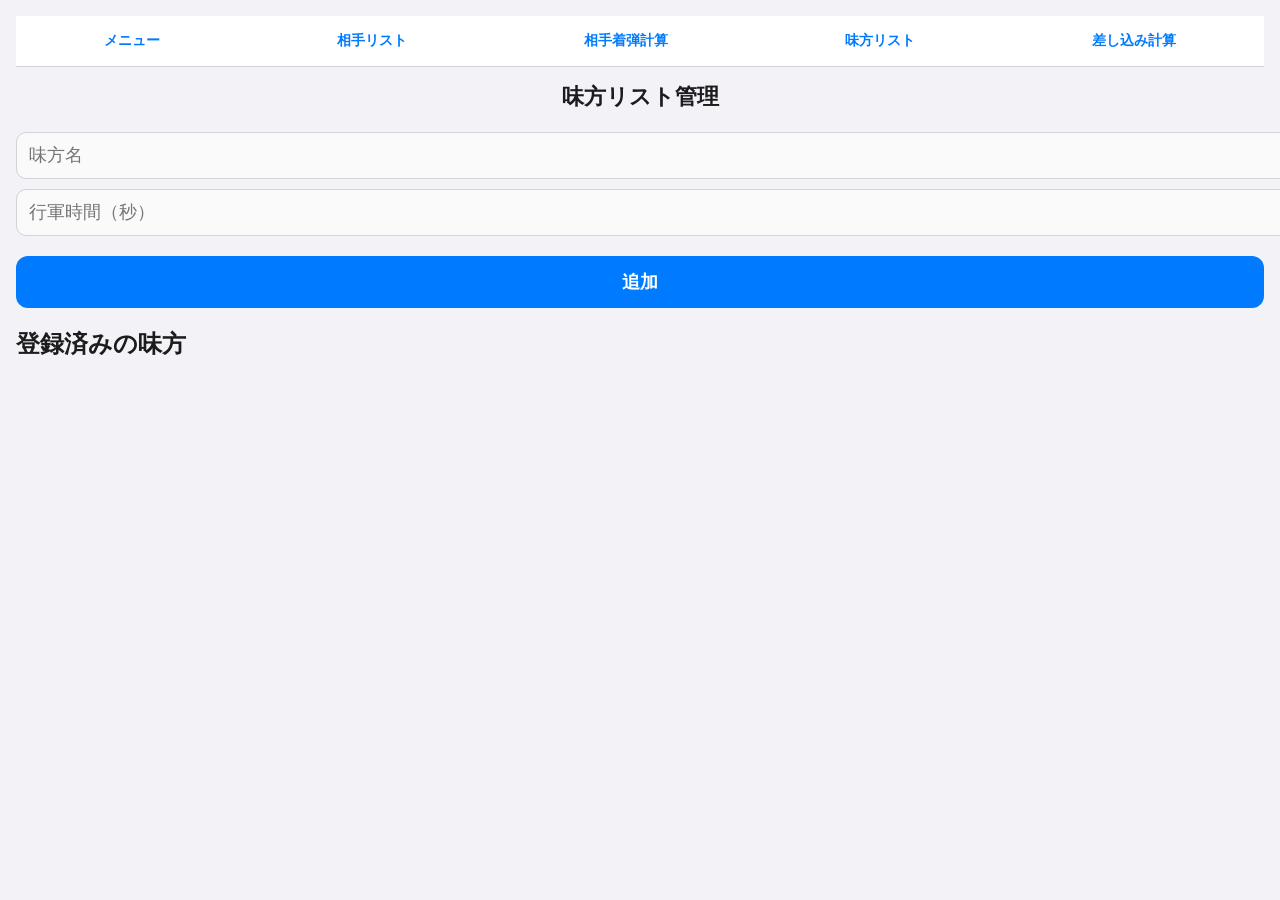
==== ally_list.html @ dea66ea1 "Create ally_list.html" ====
<!DOCTYPE html>
<html lang="ja">
<head>
  <meta charset="UTF-8">
  <title>味方リスト管理</title>
  <link rel="stylesheet" href="style.css">
</head>
<body>


  <nav class="nav-bar">
    <a href="index.html">メニュー</a>
    <a href="enemy_list.html">相手リスト</a>
    <a href="calc.html">相手着弾計算</a>
    <a href="ally_list.html">味方リスト</a>
    <a href="ally_sync.html">差し込み計算</a>
  </nav>
  <h1>味方リスト管理</h1>


  <section>
    <input type="text" id="ally-name" placeholder="味方名">
    <input type="number" id="ally-march" placeholder="行軍時間（秒）">
    <button id="add" class="btn">追加</button>
  </section>

  <section>
    <h2>登録済みの味方</h2>
    <div id="ally-list"></div>
  </section>

  <script>
    function loadAllies() {
      const list = JSON.parse(localStorage.getItem("allies") || "[]");
      const div = document.getElementById("ally-list");
      div.innerHTML = "";

      list.forEach((a, index) => {
        div.innerHTML += `
          <div class="enemy-card">
            <p>${a.name}（${a.march}秒）</p>
            <button class="btn delete" onclick="deleteAlly(${index})">削除</button>
          </div>
        `;
      });
    }

    function deleteAlly(index) {
      const list = JSON.parse(localStorage.getItem("allies") || "[]");
      list.splice(index, 1);
      localStorage.setItem("allies", JSON.stringify(list));
      loadAllies();
    }

    document.getElementById("add").onclick = () => {
      const name = document.getElementById("ally-name").value;
      const march = Number(document.getElementById("ally-march").value);

      if (!name || march <= 0) return;

      const list = JSON.parse(localStorage.getItem("allies") || "[]");
      list.push({ name, march });
      localStorage.setItem("allies", JSON.stringify(list));

      loadAllies();
    };

    loadAllies();
  </script>

</body>
</html>
---- style.css ----
body {
  font-family: -apple-system, BlinkMacSystemFont, sans-serif;
  margin: 0;
  padding: 16px;
  background: #f2f2f7;
  color: #1c1c1e;
}

h1 {
  text-align: center;
  font-size: 22px;
  margin-bottom: 20px;
}

section {
  margin-bottom: 20px;
}

.clock {
  font-size: 24px;
  font-weight: bold;
  text-align: center;
  padding: 12px 0;
}

#enemy-list div {
  background: #ffffff;
  padding: 14px;
  margin-bottom: 12px;
  border-radius: 12px;
  box-shadow: 0 2px 6px rgba(0,0,0,0.08);
}

input[type="text"],
input[type="number"] {
  width: 100%;
  padding: 12px;
  font-size: 18px;
  margin-bottom: 10px;
  border: 1px solid #d1d1d6;
  border-radius: 10px;
  background: #fafafa;
}

.btn {
  width: 100%;
  padding: 14px;
  font-size: 18px;
  border: none;
  border-radius: 12px;
  background: #007aff;
  color: white;
  font-weight: bold;
  margin-top: 10px;
}
/* 削除ボタン（くすんだ赤） */
.btn.delete {
  background: #d9534f;
  color: white;
}

.btn.delete:active {
  background: #c9302c;
}


.btn:active {
  background: #005fcc;
}

.calc {
  background: #34c759;
}

.calc:active {
  background: #28a745;
}

#result p {
  background: #e5f5ff;
  padding: 12px;
  border-radius: 10px;
  margin-bottom: 10px;
  font-size: 18px;
}

.menu-container {
  display: flex;
  flex-direction: column;
  align-items: center;
  gap: 16px;
  margin-top: 40px;
}

.menu-btn {
  width: 75%;              /* 横幅を75%にして長すぎず短すぎず */
  max-width: 300px;        /* タブレットでも大きくなりすぎない */
  padding: 14px;
  font-size: 18px;
  text-align: center;
  border-radius: 12px;
  font-weight: bold;
  text-decoration: none;
  color: white;
  background: #007aff;     /* iOSブルー */
}

.menu-btn.calc {
  background: #34c759;     /* iOSグリーン */
}

.menu-btn:active {
  opacity: 0.8;
}

/* ======== 共通メニューバー ======== */
.nav-bar {
  position: sticky;
  top: 0;
  z-index: 999;
  background: #ffffff;
  padding: 10px 0;
  display: flex;
  justify-content: space-around;
  border-bottom: 1px solid #d1d1d6;
}

.nav-bar a {
  font-size: 14px;
  color: #007aff;
  text-decoration: none;
  font-weight: bold;
  padding: 6px 4px;
}

.nav-bar a:active {
  opacity: 0.6;
}
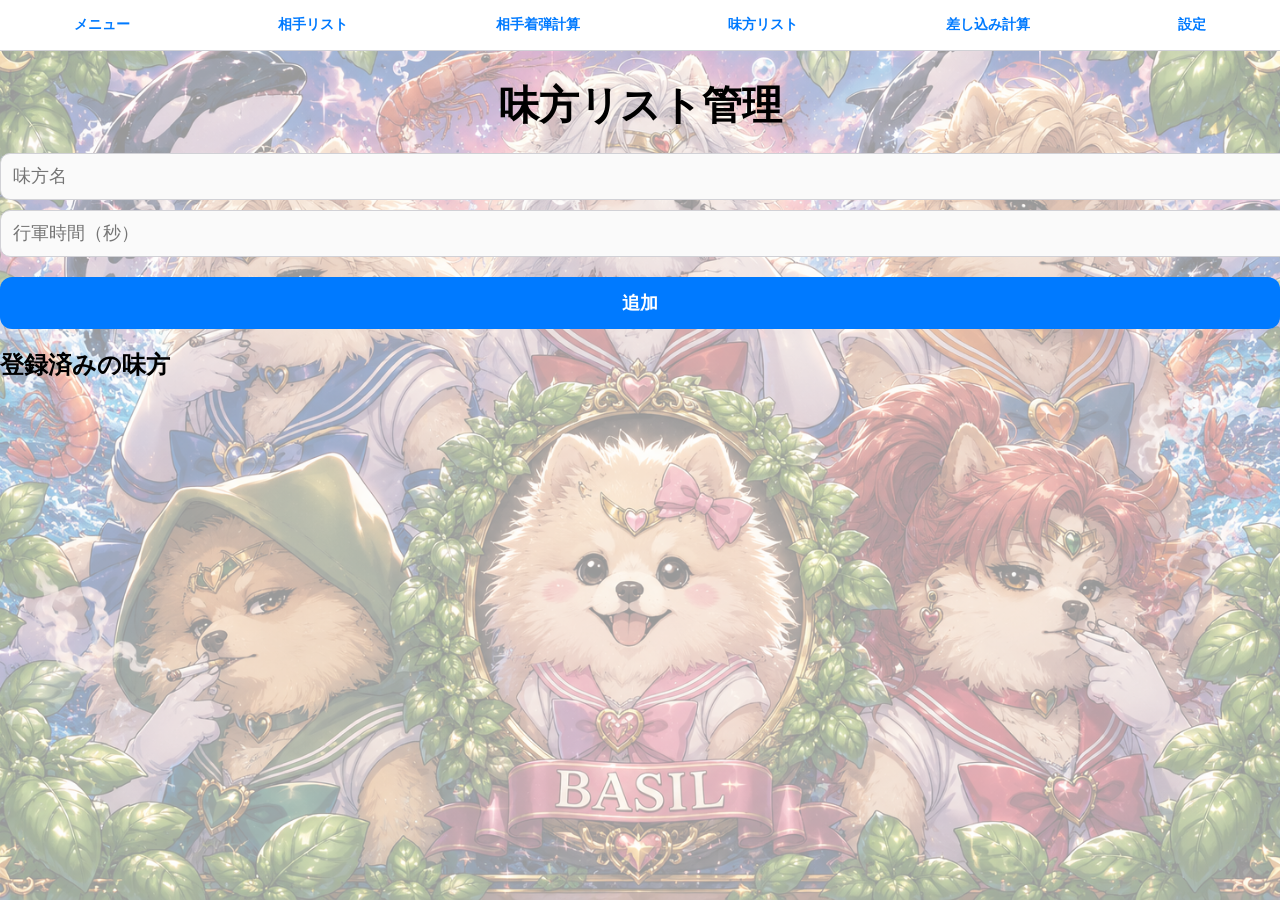
==== commit 8613ddb0: "Update ally_list.html" ====
--- a/ally_list.html
+++ b/ally_list.html
@@ -14,6 +14,7 @@
     <a href="calc.html">相手着弾計算</a>
     <a href="ally_list.html">味方リスト</a>
     <a href="ally_sync.html">差し込み計算</a>
+    <a href="settings.html">設定</a>
   </nav>
   <h1>味方リスト管理</h1>
 
@@ -30,6 +31,14 @@
   </section>
 
   <script>
+    function loadBackgroundState() {
+      const bgEnabled = localStorage.getItem("backgroundEnabled");
+      if (bgEnabled === "false") {
+        document.body.classList.add("bg-off");
+      }
+    }
+    loadBackgroundState();
+
     function loadAllies() {
       const list = JSON.parse(localStorage.getItem("allies") || "[]");
       const div = document.getElementById("ally-list");
@@ -62,6 +71,8 @@
       list.push({ name, march });
       localStorage.setItem("allies", JSON.stringify(list));
 
+      document.getElementById("ally-name").value = "";
+      document.getElementById("ally-march").value = "";
       loadAllies();
     };
 
--- a/style.css
+++ b/style.css
@@ -1,14 +1,26 @@
 body {
-  font-family: -apple-system, BlinkMacSystemFont, sans-serif;
   margin: 0;
-  padding: 16px;
-  background: #f2f2f7;
-  color: #1c1c1e;
+  padding: 0;
+  position: relative;
+  min-height: 100vh;
+  background: url("main_image.png") center/cover no-repeat fixed;
+  z-index: 0; /* 背景を一番下に */
 }
+
+/* 背景の上にだけ透過レイヤーを敷く */
+body::before {
+  content: "";
+  position: fixed;
+  inset: 0;
+  background: rgba(255, 255, 255, 0.6); /* 透過レイヤー */
+  z-index: -1; /* ← これが超重要！ 背景の後ろに置く */
+}
+
+
 
 h1 {
   text-align: center;
-  font-size: 22px;
+  font-size: 40px;
   margin-bottom: 20px;
 }
 
@@ -93,16 +105,16 @@
 }
 
 .menu-btn {
-  width: 75%;              /* 横幅を75%にして長すぎず短すぎず */
+  width: 90%;              /* 横幅を75%にして長すぎず短すぎず */
   max-width: 300px;        /* タブレットでも大きくなりすぎない */
-  padding: 14px;
-  font-size: 18px;
+  padding: 45px;
+  font-size: 25px;
   text-align: center;
   border-radius: 12px;
   font-weight: bold;
   text-decoration: none;
   color: white;
-  background: #007aff;     /* iOSブルー */
+  background: #9050a3;     /* iOSブルー */
 }
 
 .menu-btn.calc {
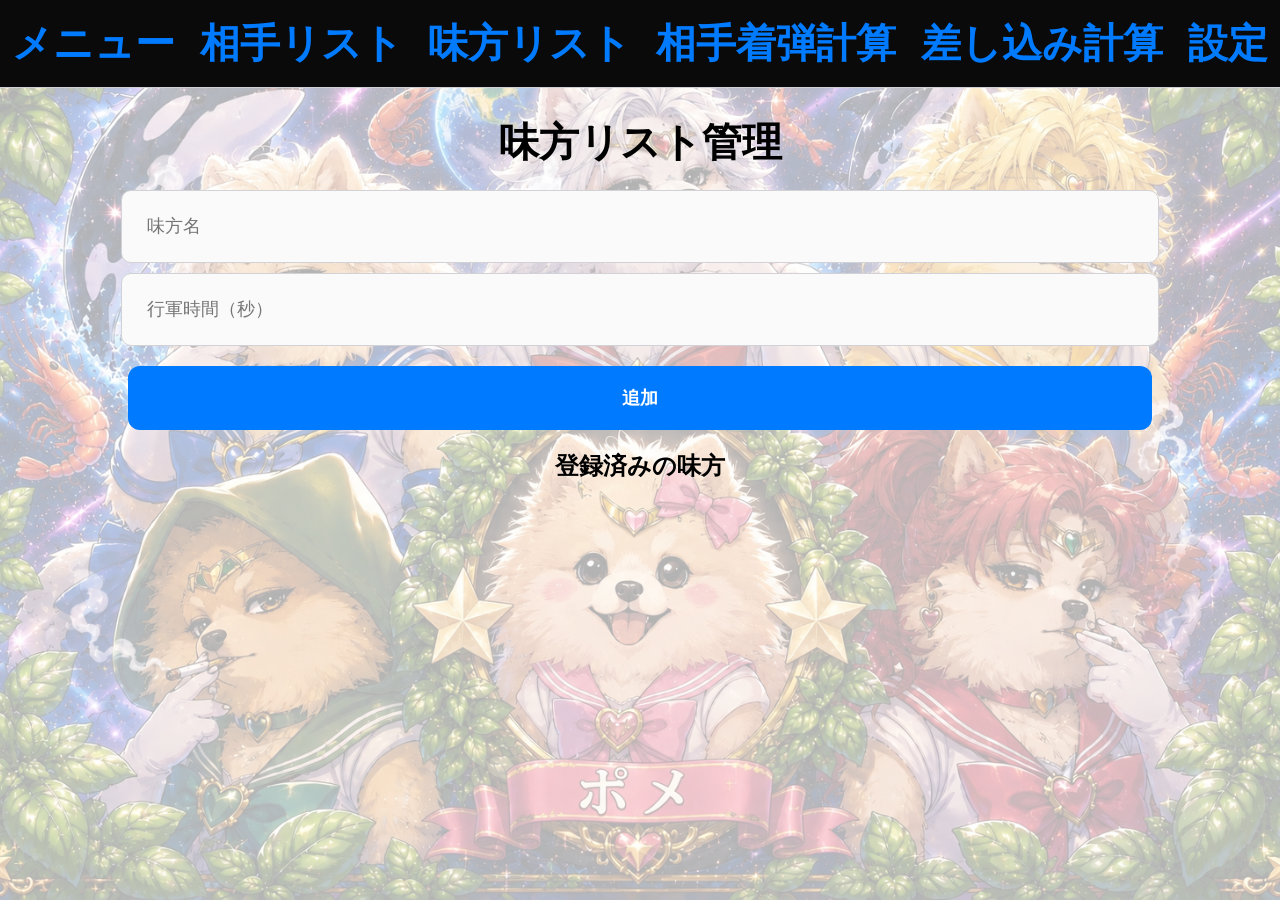
==== commit f1ffadf4: "Update ally_list.html" ====
--- a/ally_list.html
+++ b/ally_list.html
@@ -11,8 +11,8 @@
   <nav class="nav-bar">
     <a href="index.html">メニュー</a>
     <a href="enemy_list.html">相手リスト</a>
+    <a href="ally_list.html">味方リスト</a>
     <a href="calc.html">相手着弾計算</a>
-    <a href="ally_list.html">味方リスト</a>
     <a href="ally_sync.html">差し込み計算</a>
     <a href="settings.html">設定</a>
   </nav>
@@ -31,13 +31,45 @@
   </section>
 
   <script>
+    let editingAllyIndex = null;
+
+    function getAutoTheme() {
+      return window.matchMedia("(prefers-color-scheme: dark)").matches ? "dark" : "light";
+    }
+
+    function getAutoDeviceMode() {
+      return window.innerWidth <= 768 ? "mobile" : "desktop";
+    }
+
+    function applyThemeMode(mode) {
+      const selected = mode || "auto";
+      const effective = selected === "auto" ? getAutoTheme() : selected;
+      document.body.dataset.theme = effective;
+    }
+
+    function applyDeviceMode(mode) {
+      const selected = mode || "auto";
+      const effective = selected === "auto" ? getAutoDeviceMode() : selected;
+      document.body.dataset.device = effective;
+    }
+
     function loadBackgroundState() {
       const bgEnabled = localStorage.getItem("backgroundEnabled");
-      if (bgEnabled === "false") {
-        document.body.classList.add("bg-off");
-      }
+      document.body.classList.toggle("bg-off", bgEnabled === "false");
+      const savedTheme = localStorage.getItem("themeMode") || "auto";
+      const savedDevice = localStorage.getItem("deviceMode") || "auto";
+      applyThemeMode(savedTheme);
+      applyDeviceMode(savedDevice);
     }
     loadBackgroundState();
+    window.addEventListener("resize", () => {
+      if ((localStorage.getItem("themeMode") || "auto") === "auto") {
+        applyThemeMode("auto");
+      }
+      if ((localStorage.getItem("deviceMode") || "auto") === "auto") {
+        applyDeviceMode("auto");
+      }
+    });
 
     function loadAllies() {
       const list = JSON.parse(localStorage.getItem("allies") || "[]");
@@ -46,18 +78,44 @@
 
       list.forEach((a, index) => {
         div.innerHTML += `
-          <div class="enemy-card">
-            <p>${a.name}（${a.march}秒）</p>
-            <button class="btn delete" onclick="deleteAlly(${index})">削除</button>
+          <div class="list-card enemy-card">
+            <div class="list-card-main">
+              <p class="entry-name">${a.name}</p>
+              <p class="entry-meta">行軍 ${a.march}秒</p>
+            </div>
+            <div class="action-buttons">
+              <button class="btn edit" onclick="editAlly(${index})">編集</button>
+              <button class="btn delete" onclick="deleteAlly(${index})">削除</button>
+            </div>
           </div>
         `;
       });
+    }
+
+    function editAlly(index) {
+      const list = JSON.parse(localStorage.getItem("allies") || "[]");
+      const item = list[index];
+      if (!item) return;
+
+      editingAllyIndex = index;
+      document.getElementById("ally-name").value = item.name;
+      document.getElementById("ally-march").value = item.march;
+      document.getElementById("add").textContent = "更新";
+      document.getElementById("ally-name").focus();
     }
 
     function deleteAlly(index) {
       const list = JSON.parse(localStorage.getItem("allies") || "[]");
       list.splice(index, 1);
       localStorage.setItem("allies", JSON.stringify(list));
+
+      if (editingAllyIndex === index) {
+        editingAllyIndex = null;
+        document.getElementById("add").textContent = "追加";
+      }
+
+      document.getElementById("ally-name").value = "";
+      document.getElementById("ally-march").value = "";
       loadAllies();
     }
 
@@ -68,11 +126,19 @@
       if (!name || march <= 0) return;
 
       const list = JSON.parse(localStorage.getItem("allies") || "[]");
-      list.push({ name, march });
+
+      if (editingAllyIndex !== null) {
+        list[editingAllyIndex] = { name, march };
+      } else {
+        list.push({ name, march });
+      }
+
       localStorage.setItem("allies", JSON.stringify(list));
 
       document.getElementById("ally-name").value = "";
       document.getElementById("ally-march").value = "";
+      editingAllyIndex = null;
+      document.getElementById("add").textContent = "追加";
       loadAllies();
     };
 
--- a/style.css
+++ b/style.css
@@ -12,8 +12,17 @@
   content: "";
   position: fixed;
   inset: 0;
-  background: rgba(255, 255, 255, 0.6); /* 透過レイヤー */
-  z-index: -1; /* ← これが超重要！ 背景の後ろに置く */
+  background: rgba(255, 255, 255, 0.7); /* 透過レイヤー */
+  z-index: -1; /* 背景の後ろに置く */
+}
+
+/* 背景OFF時 */
+body.bg-off {
+  background: #ffffff;
+}
+
+body.bg-off::before {
+  background: transparent;
 }
 
 
@@ -25,6 +34,7 @@
 }
 
 section {
+  text-align: center;
   margin-bottom: 20px;
 }
 
@@ -35,8 +45,8 @@
   padding: 12px 0;
 }
 
-#enemy-list div {
-  background: #ffffff;
+#enemy-list div,
+#ally-list div {
   padding: 14px;
   margin-bottom: 12px;
   border-radius: 12px;
@@ -45,8 +55,10 @@
 
 input[type="text"],
 input[type="number"] {
-  width: 100%;
-  padding: 12px;
+  width: 77%;/* テキストボックスの幅 */
+  display: block;
+  margin: 0 auto;
+  padding: 25px;
   font-size: 18px;
   margin-bottom: 10px;
   border: 1px solid #d1d1d6;
@@ -55,8 +67,8 @@
 }
 
 .btn {
-  width: 100%;
-  padding: 14px;
+  width: 80%;/* ボタンの幅 */
+  padding: 20px;
   font-size: 18px;
   border: none;
   border-radius: 12px;
@@ -89,11 +101,26 @@
 }
 
 #result p {
-  background: #e5f5ff;
+  background: #ffffff;
+  color: #101010;
   padding: 12px;
   border-radius: 10px;
   margin-bottom: 10px;
-  font-size: 18px;
+  font-size: 50px;
+}
+
+#calc-list .result {
+  font-size: 30px;
+  font-weight: bold;
+  margin-top: 10px;
+  color: #101010;
+}
+
+#enemy-list div > p:first-child,
+#ally-list div > p:first-child {
+  font-size: 30px;
+  font-weight: bold;
+  color: #101010;
 }
 
 .menu-container {
@@ -106,9 +133,9 @@
 
 .menu-btn {
   width: 90%;              /* 横幅を75%にして長すぎず短すぎず */
-  max-width: 300px;        /* タブレットでも大きくなりすぎない */
+  max-width: 400px;        /* タブレットでも大きくなりすぎない */
   padding: 45px;
-  font-size: 25px;
+  font-size: 40px;
   text-align: center;
   border-radius: 12px;
   font-weight: bold;
@@ -130,7 +157,7 @@
   position: sticky;
   top: 0;
   z-index: 999;
-  background: #ffffff;
+  background: #0a0a0a;
   padding: 10px 0;
   display: flex;
   justify-content: space-around;
@@ -138,7 +165,7 @@
 }
 
 .nav-bar a {
-  font-size: 14px;
+  font-size: 40px;
   color: #007aff;
   text-decoration: none;
   font-weight: bold;
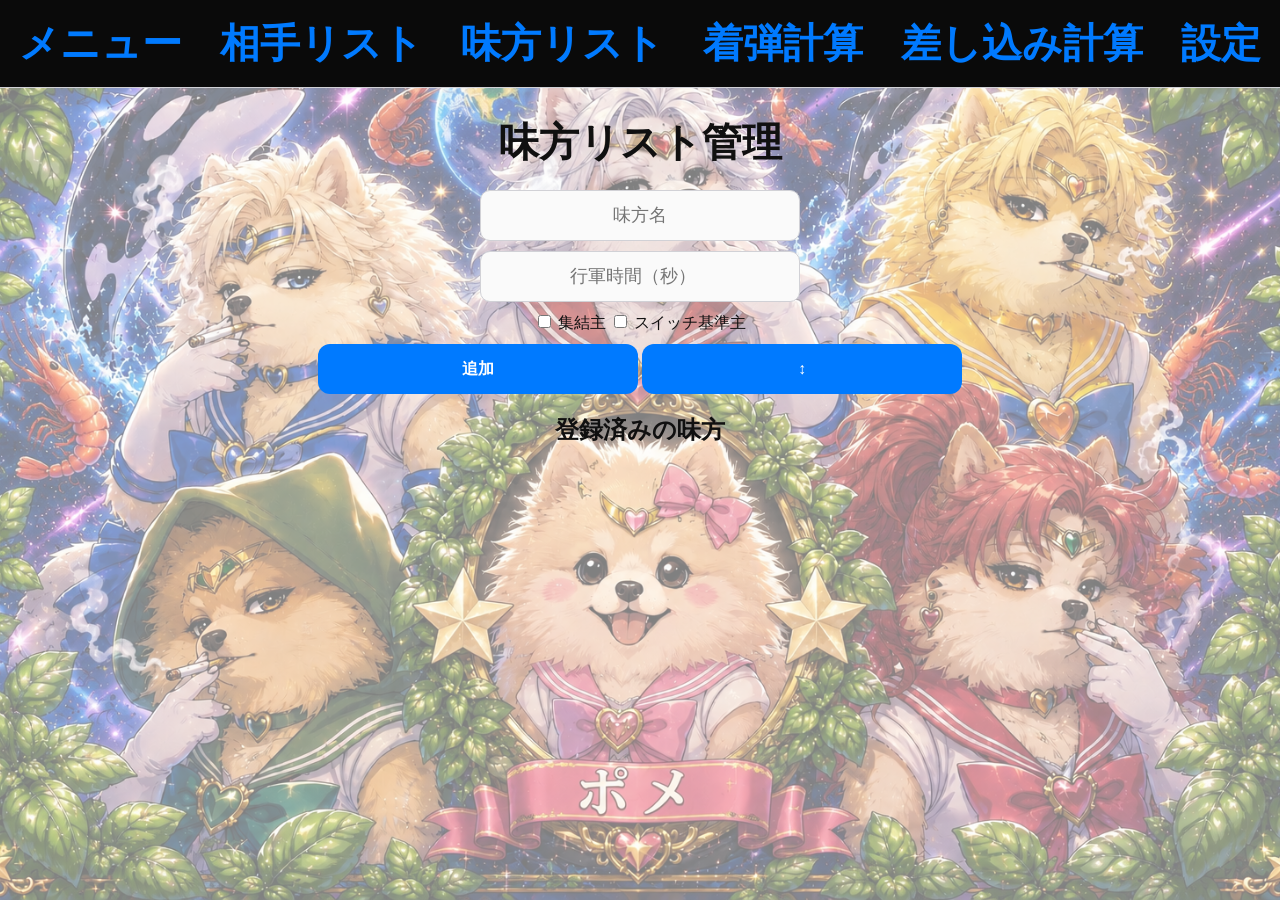
==== commit bd825b74: "Update ally_list.html" ====
--- a/ally_list.html
+++ b/ally_list.html
@@ -12,7 +12,7 @@
     <a href="index.html">メニュー</a>
     <a href="enemy_list.html">相手リスト</a>
     <a href="ally_list.html">味方リスト</a>
-    <a href="calc.html">相手着弾計算</a>
+    <a href="calc.html">着弾計算</a>
     <a href="ally_sync.html">差し込み計算</a>
     <a href="settings.html">設定</a>
   </nav>
@@ -22,7 +22,18 @@
   <section>
     <input type="text" id="ally-name" placeholder="味方名">
     <input type="number" id="ally-march" placeholder="行軍時間（秒）">
-    <button id="add" class="btn">追加</button>
+    <label>
+      <input type="checkbox" id="ally-gathering">
+      集結主
+    </label>
+    <label>
+      <input type="checkbox" id="ally-switch-leader">
+      スイッチ基準主
+    </label>
+    <div class="ally-add-row">
+      <button id="add" class="btn">追加</button>
+      <button id="sort-allies" class="btn sort-btn" type="button" title="並び替え">↕</button>
+    </div>
   </section>
 
   <section>
@@ -71,6 +82,19 @@
       }
     });
 
+    function sortAllies() {
+      const list = JSON.parse(localStorage.getItem("allies") || "[]");
+      const sorted = [...list].sort((a, b) => {
+        const rankA = a.gatheringLeader && a.switchLeader ? 0 : a.gatheringLeader ? 1 : 2;
+        const rankB = b.gatheringLeader && b.switchLeader ? 0 : b.gatheringLeader ? 1 : 2;
+        if (rankA !== rankB) return rankA - rankB;
+        return (a.name || "").localeCompare(b.name || "", "ja");
+      });
+
+      localStorage.setItem("allies", JSON.stringify(sorted));
+      loadAllies();
+    }
+
     function loadAllies() {
       const list = JSON.parse(localStorage.getItem("allies") || "[]");
       const div = document.getElementById("ally-list");
@@ -82,6 +106,14 @@
             <div class="list-card-main">
               <p class="entry-name">${a.name}</p>
               <p class="entry-meta">行軍 ${a.march}秒</p>
+              <label class="entry-meta">
+                <input type="checkbox" ${a.gatheringLeader ? "checked" : ""} onchange="toggleGatheringLeader(${index}, this.checked)">
+                集結主
+              </label>
+              <label class="entry-meta">
+                <input type="checkbox" ${a.switchLeader ? "checked" : ""} onchange="toggleSwitchLeader(${index}, this.checked)">
+                スイッチ基準主
+              </label>
             </div>
             <div class="action-buttons">
               <button class="btn edit" onclick="editAlly(${index})">編集</button>
@@ -92,6 +124,23 @@
       });
     }
 
+    function toggleGatheringLeader(index, checked) {
+      const list = JSON.parse(localStorage.getItem("allies") || "[]");
+      if (!list[index]) return;
+      list[index].gatheringLeader = checked;
+      localStorage.setItem("allies", JSON.stringify(list));
+      loadAllies();
+    }
+
+    function toggleSwitchLeader(index, checked) {
+      const list = JSON.parse(localStorage.getItem("allies") || "[]");
+      if (!list[index]) return;
+
+      list[index].switchLeader = checked;
+      localStorage.setItem("allies", JSON.stringify(list));
+      loadAllies();
+    }
+
     function editAlly(index) {
       const list = JSON.parse(localStorage.getItem("allies") || "[]");
       const item = list[index];
@@ -100,6 +149,8 @@
       editingAllyIndex = index;
       document.getElementById("ally-name").value = item.name;
       document.getElementById("ally-march").value = item.march;
+      document.getElementById("ally-gathering").checked = Boolean(item.gatheringLeader);
+      document.getElementById("ally-switch-leader").checked = Boolean(item.switchLeader);
       document.getElementById("add").textContent = "更新";
       document.getElementById("ally-name").focus();
     }
@@ -116,32 +167,41 @@
 
       document.getElementById("ally-name").value = "";
       document.getElementById("ally-march").value = "";
+      document.getElementById("ally-gathering").checked = false;
+      document.getElementById("ally-switch-leader").checked = false;
       loadAllies();
     }
 
     document.getElementById("add").onclick = () => {
       const name = document.getElementById("ally-name").value;
       const march = Number(document.getElementById("ally-march").value);
+      const gatheringLeader = document.getElementById("ally-gathering").checked;
+      const switchLeader = document.getElementById("ally-switch-leader").checked;
 
       if (!name || march <= 0) return;
 
       const list = JSON.parse(localStorage.getItem("allies") || "[]");
+      const entry = { name, march, gatheringLeader, switchLeader };
 
       if (editingAllyIndex !== null) {
-        list[editingAllyIndex] = { name, march };
+        list[editingAllyIndex] = entry;
       } else {
-        list.push({ name, march });
+        list.push(entry);
       }
 
       localStorage.setItem("allies", JSON.stringify(list));
 
       document.getElementById("ally-name").value = "";
       document.getElementById("ally-march").value = "";
+      document.getElementById("ally-gathering").checked = false;
+      document.getElementById("ally-switch-leader").checked = false;
       editingAllyIndex = null;
       document.getElementById("add").textContent = "追加";
       loadAllies();
     };
 
+    document.getElementById("sort-allies").onclick = sortAllies;
+
     loadAllies();
   </script>
 
--- a/style.css
+++ b/style.css
@@ -1,24 +1,63 @@
+:root {
+  --bg-main: url("main_image.png") center/cover no-repeat fixed;
+  --bg-overlay: rgba(255, 255, 255, 0.5);
+  --panel-bg: rgba(230, 230, 230, 0.86);
+  --panel-strong: rgba(255, 255, 255, 0.92);
+  --input-bg: #fafafa;
+  --input-border: #d1d1d6;
+  --text-main: #101010;
+  --text-soft: #444;
+  --nav-bg: #0a0a0a;
+  --nav-link: #007aff;
+  --button-text: #ffffff;
+  --button-bg: #007aff;
+  --button-accent: #34c759;
+  --button-warning: #f0ad4e;
+  --button-danger: #d9534f;
+  --button-sync: #8e44ad;
+  --surface-shadow: rgba(0, 0, 0, 0.08);
+}
+
 body {
   margin: 0;
   padding: 0;
   position: relative;
   min-height: 100vh;
-  background: url("main_image.png") center/cover no-repeat fixed;
-  z-index: 0; /* 背景を一番下に */
-}
-
-/* 背景の上にだけ透過レイヤーを敷く */
+  background: var(--bg-main);
+  color: var(--text-main);
+  z-index: 0;
+}
+
+body[data-theme="dark"] {
+  --bg-main: #101417;
+  --bg-overlay: rgba(16, 20, 23, 0.72);
+  --panel-bg: rgba(42, 48, 55, 0.92);
+  --panel-strong: rgba(20, 25, 30, 0.96);
+  --input-bg: #1e252d;
+  --input-border: #3d4753;
+  --text-main: #f3f7fb;
+  --text-soft: #c8d0d9;
+  --nav-bg: #0b0f12;
+  --nav-link: #79baff;
+  --button-text: #ffffff;
+  --button-bg: #2d7ef7;
+  --button-accent: #2dbb68;
+  --button-warning: #d68d2a;
+  --button-danger: #cf5a5a;
+  --button-sync: #a765d1;
+  --surface-shadow: rgba(0, 0, 0, 0.35);
+}
+
 body::before {
   content: "";
   position: fixed;
   inset: 0;
-  background: rgba(255, 255, 255, 0.7); /* 透過レイヤー */
-  z-index: -1; /* 背景の後ろに置く */
-}
-
-/* 背景OFF時 */
+  background: var(--bg-overlay);
+  z-index: -1;
+}
+
 body.bg-off {
-  background: #ffffff;
+  background: var(--panel-strong);
 }
 
 body.bg-off::before {
@@ -45,41 +84,119 @@
   padding: 12px 0;
 }
 
-#enemy-list div,
-#ally-list div {
-  padding: 14px;
-  margin-bottom: 12px;
+#enemy-list,
+#ally-list {
+  max-width: 760px;
+  width: min(92vw, 760px);
+  margin: 0 auto;
+  display: flex;
+  flex-direction: column;
+  gap: 12px;
+}
+
+.setting-select {
+  width: min(62vw, 320px);
+  max-width: 320px;
+  padding: 12px 14px;
+  border-radius: 10px;
+  border: 1px solid var(--input-border);
+  background: var(--input-bg);
+  color: var(--text-main);
+  font-size: 16px;
+  margin-bottom: 10px;
+}
+
+.list-card {
+  padding: 14px 16px;
   border-radius: 12px;
-  box-shadow: 0 2px 6px rgba(0,0,0,0.08);
+  box-shadow: 0 2px 6px var(--surface-shadow);
+  background: var(--panel-bg);
+  display: flex;
+  align-items: center;
+  justify-content: space-between;
+  gap: 12px;
+  width: 100%;
+  box-sizing: border-box;
+}
+
+.list-card-main {
+  flex: 1;
+  min-width: 0;
+  text-align: left;
+}
+
+.entry-name {
+  margin: 0;
+  font-size: 30px;
+  font-weight: bold;
+  color: var(--text-main);
+  word-break: break-word;
+}
+
+.entry-meta {
+  margin: 6px 0 0;
+  font-size: 18px;
+  color: var(--text-soft);
+}
+
+.action-buttons {
+  display: flex;
+  gap: 8px;
+  width: 46%;
+  min-width: 180px;
 }
 
 input[type="text"],
 input[type="number"] {
-  width: 77%;/* テキストボックスの幅 */
+  width: min(62vw, 320px);
+  max-width: 320px;
   display: block;
-  margin: 0 auto;
-  padding: 25px;
+  margin: 0 auto 10px;
+  padding: 14px 16px;
   font-size: 18px;
-  margin-bottom: 10px;
-  border: 1px solid #d1d1d6;
+  border: 1px solid var(--input-border);
   border-radius: 10px;
-  background: #fafafa;
+  background: var(--input-bg);
+  color: var(--text-main);
+  box-sizing: border-box;
+  text-align: center;
 }
 
 .btn {
-  width: 80%;/* ボタンの幅 */
-  padding: 20px;
-  font-size: 18px;
+  width: min(62vw, 320px);
+  max-width: 320px;
+  padding: 14px 18px;
+  font-size: 16px;
   border: none;
   border-radius: 12px;
-  background: #007aff;
+  background: var(--button-bg);
+  color: var(--button-text);
+  font-weight: bold;
+  margin-top: 10px;
+  box-sizing: border-box;
+  white-space: normal;
+  line-height: 1.4;
+}
+
+.action-buttons .btn {
+  width: 50%;
+  padding: 14px 10px;
+  margin-top: 0;
+  font-size: 16px;
+}
+
+.btn.edit {
+  background: var(--button-warning);
   color: white;
-  font-weight: bold;
-  margin-top: 10px;
-}
+}
+
+.btn.edit:active {
+  background: #ec971f;
+}
+
 /* 削除ボタン（くすんだ赤） */
 .btn.delete {
-  background: #d9534f;
+  background: var(--button-danger);
   color: white;
 }
 
@@ -87,13 +204,20 @@
   background: #c9302c;
 }
 
+.btn.sync {
+  background: var(--button-sync);
+}
+
+.btn.sync:active {
+  background: #6c3483;
+}
 
 .btn:active {
   background: #005fcc;
 }
 
 .calc {
-  background: #34c759;
+  background: var(--button-accent);
 }
 
 .calc:active {
@@ -109,18 +233,129 @@
   font-size: 50px;
 }
 
+#calc-list {
+  max-width: 760px;
+  width: min(92vw, 760px);
+  margin: 0 auto;
+  display: flex;
+  flex-direction: column;
+  gap: 12px;
+}
+
+.calc-row {
+  display: flex;
+  flex-direction: column;
+  align-items: stretch;
+  gap: 10px;
+  padding: 14px 16px;
+  border-radius: 12px;
+  background: var(--panel-bg);
+  box-shadow: 0 2px 6px var(--surface-shadow);
+  width: 100%;
+  box-sizing: border-box;
+  overflow: hidden;
+}
+
+.calc-name {
+  width: 100%;
+  font-size: 24px;
+  color: var(--text-main);
+  display: flex;
+  flex-direction: column;
+  gap: 4px;
+  text-align: left;
+  overflow-wrap: anywhere;
+}
+
+.calc-name span {
+  font-size: 16px;
+  color: var(--text-soft);
+}
+
+.calc-inputs {
+  display: flex;
+  align-items: center;
+  justify-content: center;
+  gap: 8px;
+  flex-wrap: nowrap;
+  width: 100%;
+  min-width: 0;
+}
+
+.calc-action-row {
+  display: flex;
+  align-items: center;
+  justify-content: center;
+  gap: 10px;
+  width: 100%;
+}
+
+#calc-list .calc-input {
+  width: 280px !important;
+  min-width: 280px;
+  max-width: 280px;
+  flex-shrink: 0;
+  display: inline-block;
+  padding: 12px 10px;
+  font-size: 18px;
+  border: 1px solid var(--input-border);
+  border-radius: 10px;
+  background: var(--input-bg);
+  color: var(--text-main);
+  text-align: center;
+  margin: 0;
+}
+
+#calc-list .btn.small {
+  width: 160px;
+  padding: 12px 10px;
+  margin-top: 0;
+  font-size: 16px;
+}
+
 #calc-list .result {
-  font-size: 30px;
-  font-weight: bold;
-  margin-top: 10px;
-  color: #101010;
+  width: 100%;
+  margin: 0;
+  font-size: 24px;
+  font-weight: bold;
+  color: var(--text-main);
+  text-align: center;
+  white-space: normal;
+  overflow-wrap: anywhere;
+}
+
+#result {
+  max-width: 760px;
+  width: min(92vw, 760px);
+  margin: 0 auto;
+  display: flex;
+  flex-direction: column;
+  gap: 10px;
+}
+
+.sync-result-item {
+  margin: 0;
+  padding: 14px 16px;
+  border-radius: 12px;
+  background: var(--panel-bg);
+  box-shadow: 0 2px 6px var(--surface-shadow);
+  font-size: 24px;
+  font-weight: bold;
+  color: var(--text-main);
+  text-align: center;
+}
+
+.calc-note {
+  font-size: 18px;
+  color: var(--text-soft);
+  margin-bottom: 16px;
 }
 
 #enemy-list div > p:first-child,
 #ally-list div > p:first-child {
   font-size: 30px;
   font-weight: bold;
-  color: #101010;
+  color: var(--text-main);
 }
 
 .menu-container {
@@ -157,19 +392,29 @@
   position: sticky;
   top: 0;
   z-index: 999;
-  background: #0a0a0a;
+  background: var(--nav-bg);
   padding: 10px 0;
   display: flex;
   justify-content: space-around;
-  border-bottom: 1px solid #d1d1d6;
+  border-bottom: 1px solid var(--input-border);
 }
 
 .nav-bar a {
   font-size: 40px;
-  color: #007aff;
+  color: var(--nav-link);
   text-decoration: none;
   font-weight: bold;
   padding: 6px 4px;
+}
+
+body[data-device="mobile"] .nav-bar {
+  flex-wrap: wrap;
+  gap: 8px 12px;
+  padding: 8px 10px;
+}
+
+body[data-device="mobile"] .nav-bar a {
+  font-size: 18px;
 }
 
 .nav-bar a:active {
